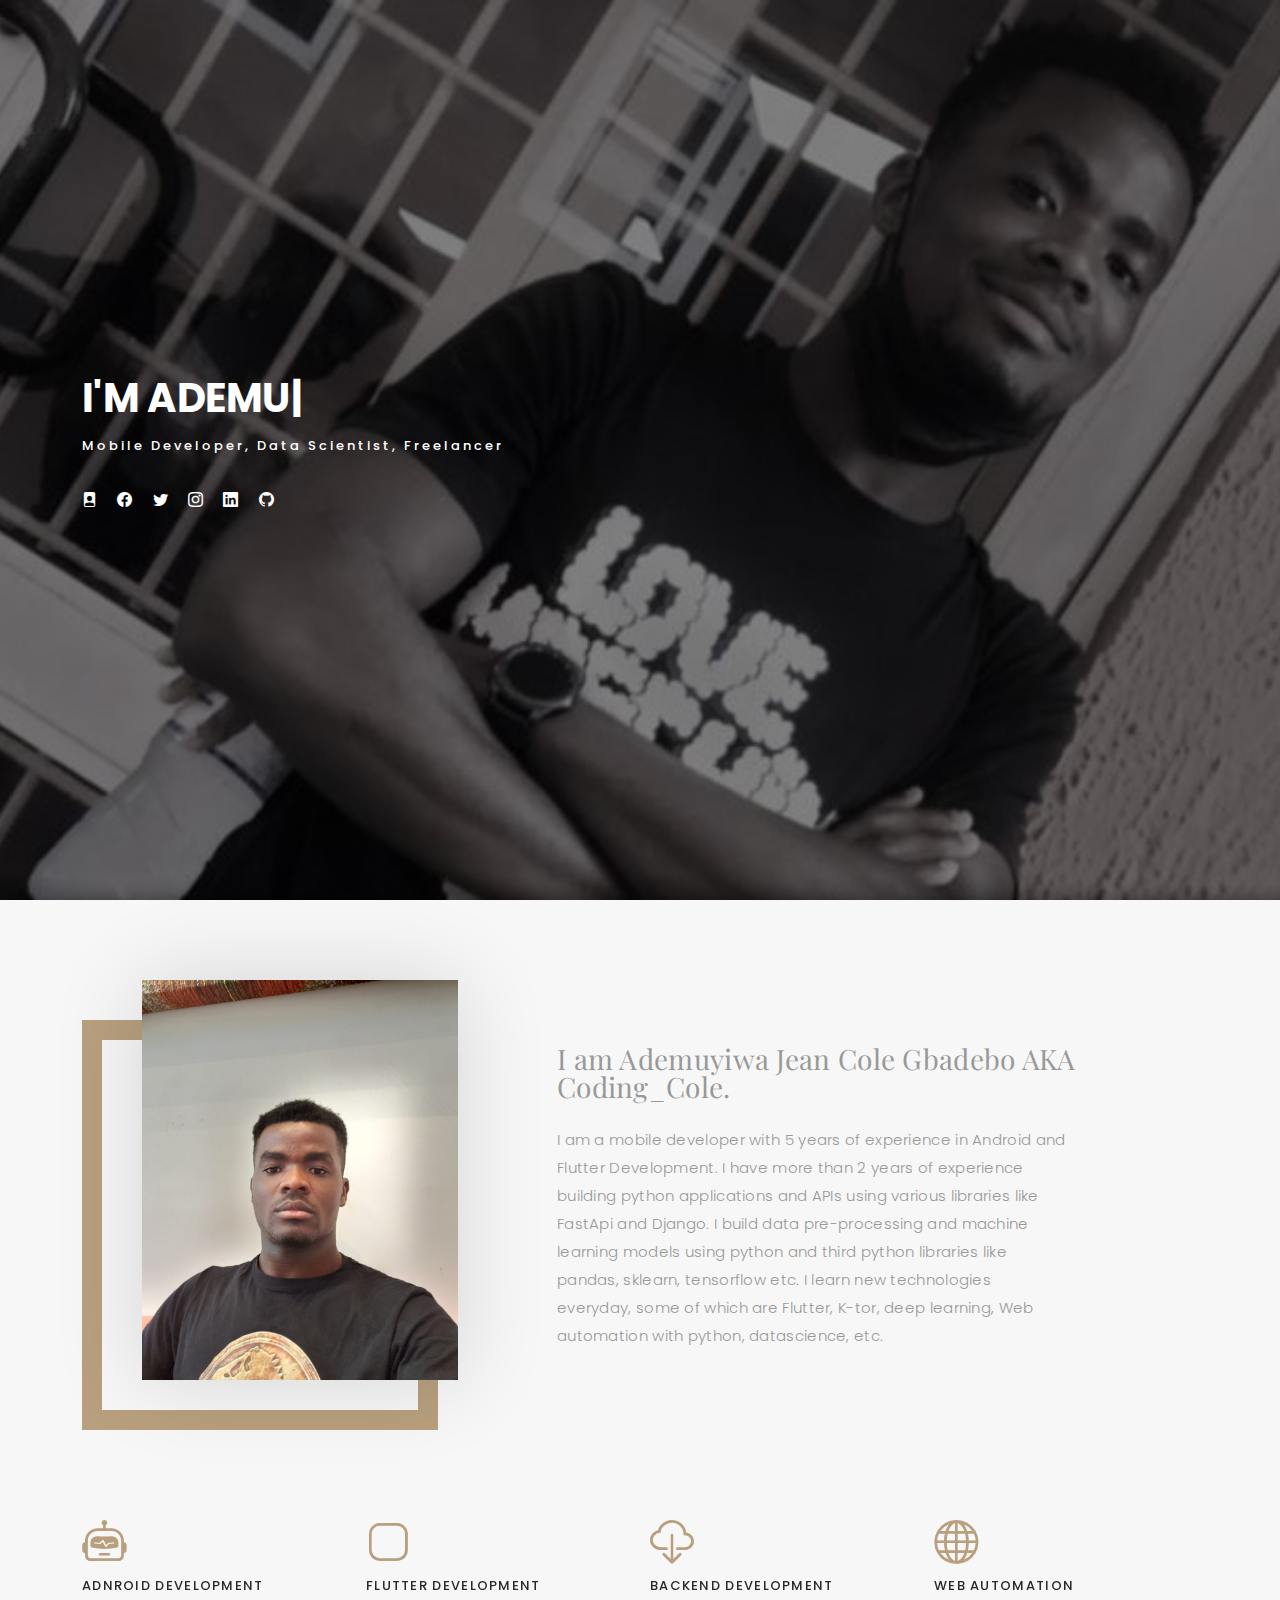
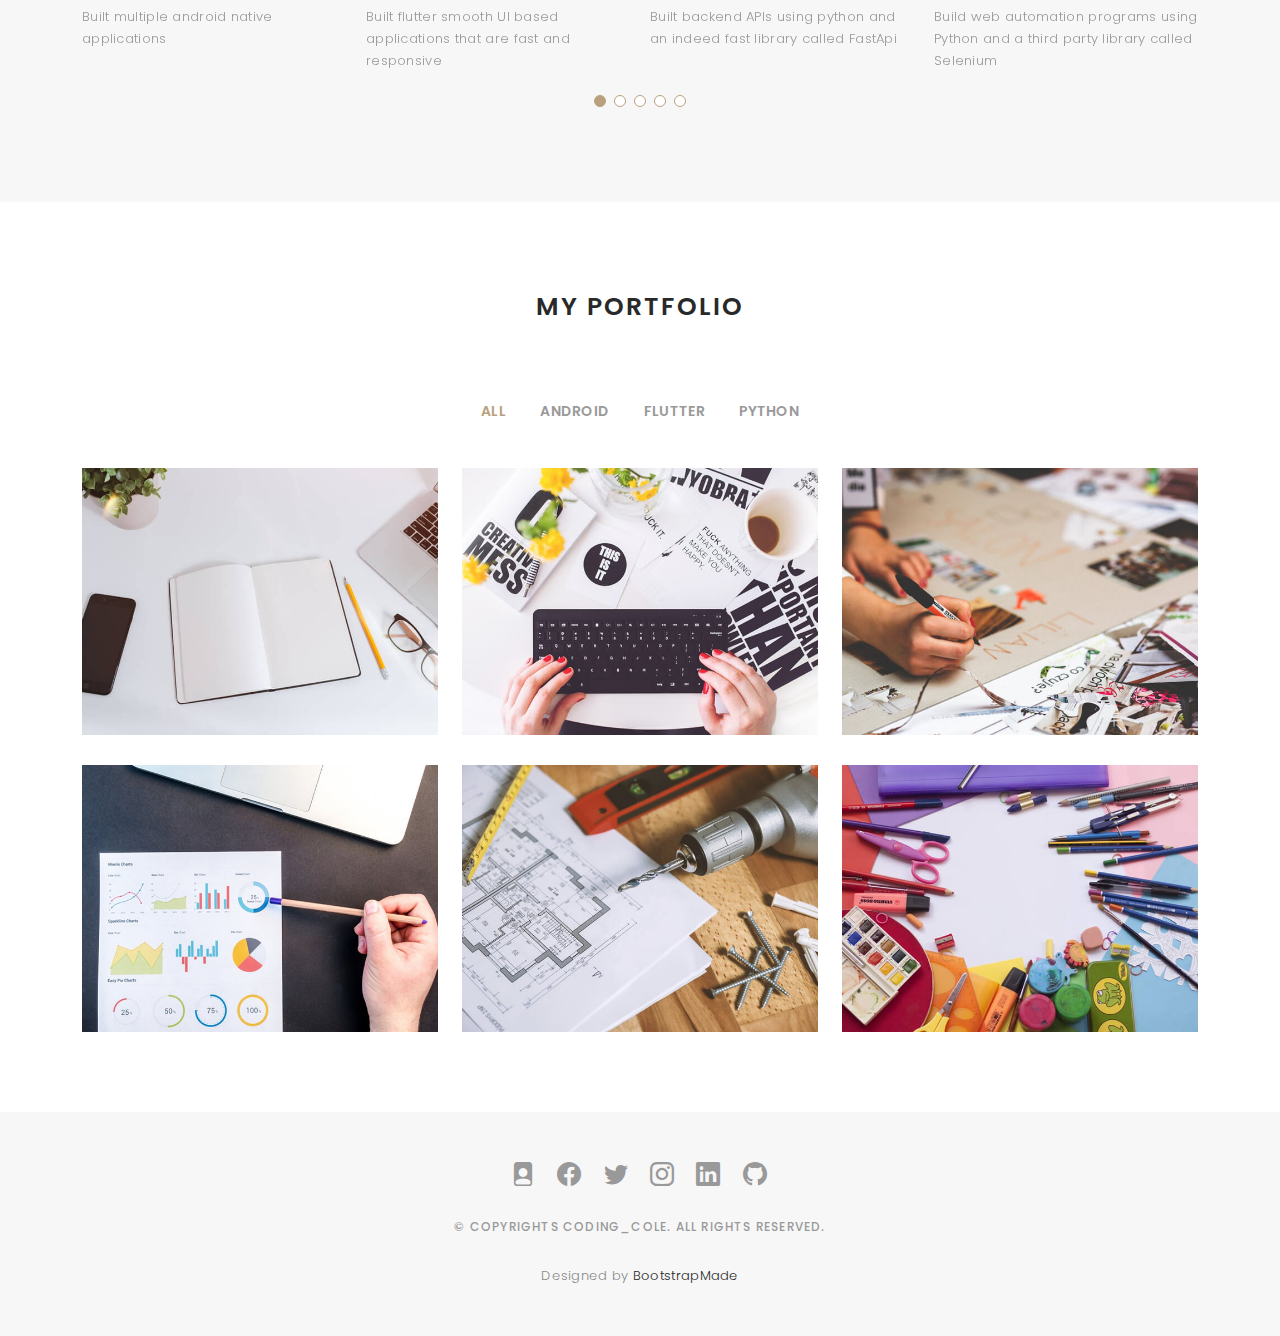
==== index.html @ b84278ad "first commit" ====
<!DOCTYPE html>
<html lang="en">

<head>
  <meta charset="utf-8">
  <meta content="width=device-width, initial-scale=1.0" name="viewport">

  <title>Coding Cole</title>
  <meta content="" name="description">
  <meta content="" name="keywords">

  <!-- Favicons -->
  <link href="assets/img/coding_cole_logo.png" rel="icon">
  <link href="assets/img/apple-touch-icon.png" rel="apple-touch-icon">

  <!-- Google Fonts -->
  <link href="https://fonts.googleapis.com/css?family=Poppins:300,300i,400,400i,500,500i,600,600i,700,700i|Playfair+Display:400,400i,500,500i,600,600i,700,700i,900,900i" rel="stylesheet">

  <!-- Vendor CSS Files -->
  <link href="assets/vendor/bootstrap/css/bootstrap.min.css" rel="stylesheet">
  <link href="assets/vendor/bootstrap-icons/bootstrap-icons.css" rel="stylesheet">
  <link href="assets/vendor/boxicons/css/boxicons.min.css" rel="stylesheet">
  <link href="assets/vendor/glightbox/css/glightbox.min.css" rel="stylesheet">
  <link href="assets/vendor/swiper/swiper-bundle.min.css" rel="stylesheet">

  <!-- Template Main CSS File -->
  <link href="assets/css/style.css" rel="stylesheet">

  <!-- =======================================================
  * Template Name: Folio - v4.7.0
  * Template URL: https://bootstrapmade.com/folio-bootstrap-portfolio-template/
  * Author: BootstrapMade.com
  * License: https://bootstrapmade.com/license/
  ======================================================== -->
</head>

<body>

  <!-- ======= Header ======= -->
  <header id="header" class="fixed-top ">
    <div class="container d-flex align-items-center justify-content-between">

      <a href="index.html" class="logo"><img src="assets/img/coding_cole.png" alt="" class="img-fluid"></a>
      <!-- Uncomment below if you prefer to use an text logo -->
      <!-- <h1 class="logo"><a href="index.html">Folio</a></h1> -->

      <nav id="navbar" class="navbar">
        <ul>
          <li><a class="nav-link scrollto active" href="#hero">Home</a></li>
          <li><a class="nav-link scrollto" href="#about">About</a></li>
          <li><a class="nav-link  scrollto" href="#portfolio">Portfolio</a></li>
          <li><a class="nav-link scrollto" href="#contact">Contact</a></li>
        </ul>
        <i class="bi bi-list mobile-nav-toggle"></i>
      </nav><!-- .navbar -->

    </div>
  </header><!-- End Header -->

  <!-- ======= Hero Section ======= -->
  <div id="hero" class="home">

    <div class="container">
      <div class="hero-content">
        <h1>I'm <span class="typed" data-typed-items="Ademuyiwa, a Mobile Developer, a Data Scientist, a Freelancer"></span></h1>
        <p>Mobile Developer, Data Scientist, Freelancer</p>

        <ul class="list-unstyled list-social">
          <!-- Add CV icon here -->
          <li><a href="https://docs.google.com/document/d/1I8ZoEaqsYAdAWBhy7skeD0f6ha8Yd5-92QmdIPl2pHQ/edit?usp=sharing"><i class="bi bi-file-person-fill"></i></a></li>
          <li><a href="https://web.facebook.com/profile.php?id=100067764427712"><i class="bi bi-facebook"></i></a></li>
          <li><a href="https://twitter.com/CodingCole"><i class="bi bi-twitter"></i></a></li>
          <li><a href="https://www.instagram.com/codeing_cole/"><i class="bi bi-instagram"></i></a></li>
          <li><a href="https://www.linkedin.com/in/ademuyiwa-gbadebo-12919617a/"><i class="bi bi-linkedin"></i></a></li>
          <li><a href="https://github.com/coding-cole"><i class="bi bi-github"></i></a></li>
        </ul>
      </div>
    </div>
  </div><!-- End Hero -->

  <main id="main">

    <!-- ======= About Section ======= -->
    <div id="about" class="paddsection">
      <div class="container">
        <div class="row justify-content-between">

          <div class="col-lg-4 ">
            <div class="div-img-bg">
              <div class="about-img">
                <img src="assets/img/muyi.jpeg" class="img-responsive" alt="me">
              </div>
            </div>
          </div>

          <div class="col-lg-7">
            <div class="about-descr">

              <p class="p-heading">I am Ademuyiwa Jean Cole Gbadebo AKA Coding_Cole.</p>
              <p class="separator">I am a mobile developer with 5 years of experience in Android and Flutter Development. I have more than 2 years of experience building python applications and APIs using various libraries like FastApi and Django. I build data pre-processing and machine learning models using python and third python libraries like pandas, sklearn, tensorflow etc. I learn new technologies everyday, some of which are Flutter, K-tor, deep learning, Web automation with python, datascience, etc.
              </p>

            </div>

          </div>
        </div>
      </div>
    </div><!-- End About Section -->

    <!-- ======= Services Section ======= -->
    <div id="services">
      <div class="container">

        <div class="services-slider swiper" data-aos="fade-up" data-aos-delay="100">
          <div class="swiper-wrapper">

            

            <div class="swiper-slide">
              <div class="services-block">
                <i class="bi bi-robot"></i>
                <span>Adnroid Development</span>
                <p class="separator">Built multiple android native applications</p>
              </div>
            </div><!-- End testimonial item -->

            <div class="swiper-slide">
              <div class="services-block">
                <i class="bi bi-app"></i>
                <span>Flutter Development</span>
                <p class="separator">Built flutter smooth UI based applications that are fast and responsive</p>
              </div>
            </div><!-- End testimonial item -->

            <div class="swiper-slide">
              <div class="services-block">
                <i class="bi bi-cloud-download"></i>
                <span>Backend Development</span>
                <p class="separator">Built backend APIs using python and an indeed fast library called FastApi</p>
              </div>
            </div><!-- End testimonial item -->

            <div class="swiper-slide">
              <div class="services-block">
                <i class="bi bi-globe"></i>
                <span>Web Automation</span>
                <p class="separator">Build web automation programs using Python and a third party library called Selenium</p>
              </div>
            </div><!-- End testimonial item -->

            <div class="swiper-slide">
              <div class="services-block">
                <i class="bi bi-cpu"></i>
                <span>Machine Learning</span>
                <p class="separator">Built machine learning models like regression and classification models to predict data using python</p>
              </div>
            </div><!-- End testimonial item -->

          </div>
          <div class="swiper-pagination"></div>
        </div>

      </div>

    </div><!-- End Services Section -->

    <!-- ======= Portfolio Section ======= -->
    <div id="portfolio" class="paddsection">

      <div class="container">
        <div class="section-title text-center">
          <h2>My Portfolio</h2>
        </div>
      </div>

      <div class="container">

        <div class="row">
          <div class="col-lg-12 d-flex justify-content-center">
            <ul id="portfolio-flters">
              <li data-filter="*" class="filter-active">All</li>
              <li data-filter=".filter-app">Android</li>
              <li data-filter=".filter-card">Flutter</li>
              <li data-filter=".filter-web">Python</li>
            </ul>
          </div>
        </div>

        <div class="row portfolio-container">

          <div class="col-lg-4 col-md-6 portfolio-item filter-app">
            <img src="assets/img/portfolio/portfolio-1.jpg" class="img-fluid" alt="">
            <div class="portfolio-info">
              <h4>App 1</h4>
              <p>App</p>
              <a href="assets/img/portfolio/portfolio-1.jpg" data-gallery="portfolioGallery" class="portfolio-lightbox preview-link" title="App 1"><i class="bx bx-plus"></i></a>
              <!-- <a href="portfolio-details.html" class="details-link" title="More Details"><i class="bx bx-link"></i></a> -->
            </div>
          </div>

          <div class="col-lg-4 col-md-6 portfolio-item filter-web">
            <img src="assets/img/portfolio/portfolio-2.jpg" class="img-fluid" alt="">
            <div class="portfolio-info">
              <h4>Web 3</h4>
              <p>Web</p>
              <a href="assets/img/portfolio/portfolio-2.jpg" data-gallery="portfolioGallery" class="portfolio-lightbox preview-link" title="Web 3"><i class="bx bx-plus"></i></a>
              <!-- <a href="portfolio-details.html" class="details-link" title="More Details"><i class="bx bx-link"></i></a> -->
            </div>
          </div>

          <div class="col-lg-4 col-md-6 portfolio-item filter-app">
            <img src="assets/img/portfolio/portfolio-3.jpg" class="img-fluid" alt="">
            <div class="portfolio-info">
              <h4>App 2</h4>
              <p>App</p>
              <a href="assets/img/portfolio/portfolio-3.jpg" data-gallery="portfolioGallery" class="portfolio-lightbox preview-link" title="App 2"><i class="bx bx-plus"></i></a>
              <!-- <a href="portfolio-details.html" class="details-link" title="More Details"><i class="bx bx-link"></i></a> -->
            </div>
          </div>

          <div class="col-lg-4 col-md-6 portfolio-item filter-card">
            <img src="assets/img/portfolio/portfolio-4.jpg" class="img-fluid" alt="">
            <div class="portfolio-info">
              <h4>Card 2</h4>
              <p>Card</p>
              <a href="assets/img/portfolio/portfolio-4.jpg" data-gallery="portfolioGallery" class="portfolio-lightbox preview-link" title="Card 2"><i class="bx bx-plus"></i></a>
              <!-- <a href="portfolio-details.html" class="details-link" title="More Details"><i class="bx bx-link"></i></a> -->
            </div>
          </div>

          <div class="col-lg-4 col-md-6 portfolio-item filter-web">
            <img src="assets/img/portfolio/portfolio-5.jpg" class="img-fluid" alt="">
            <div class="portfolio-info">
              <h4>Web 2</h4>
              <p>Web</p>
              <a href="assets/img/portfolio/portfolio-5.jpg" data-gallery="portfolioGallery" class="portfolio-lightbox preview-link" title="Web 2"><i class="bx bx-plus"></i></a>
              <!-- <a href="portfolio-details.html" class="details-link" title="More Details"><i class="bx bx-link"></i></a> -->
            </div>
          </div>

          <div class="col-lg-4 col-md-6 portfolio-item filter-app">
            <img src="assets/img/portfolio/portfolio-6.jpg" class="img-fluid" alt="">
            <div class="portfolio-info">
              <h4>App 3</h4>
              <p>App</p>
              <a href="assets/img/portfolio/portfolio-6.jpg" data-gallery="portfolioGallery" class="portfolio-lightbox preview-link" title="App 3"><i class="bx bx-plus"></i></a>
              <!-- <a href="portfolio-details.html" class="details-link" title="More Details"><i class="bx bx-link"></i></a> -->
            </div>
          </div>

        </div>

      </div>

    </div><!-- End Portfolio Section -->

  </main><!-- End #main -->

  <!-- ======= Footer ======= -->
  <div id="footer" class="text-center">
    <div class="container">
      <div class="socials-media text-center">

        <ul class="list-unstyled">
          <li><a href="https://docs.google.com/document/d/1I8ZoEaqsYAdAWBhy7skeD0f6ha8Yd5-92QmdIPl2pHQ/edit?usp=sharing"><i class="bi bi-file-person-fill"></i></a></li>
          <li><a href="https://web.facebook.com/profile.php?id=100067764427712"><i class="bi bi-facebook"></i></a></li>
          <li><a href="https://twitter.com/CodingCole"><i class="bi bi-twitter"></i></a></li>
          <li><a href="https://www.instagram.com/codeing_cole/"><i class="bi bi-instagram"></i></a></li>
          <li><a href="https://www.linkedin.com/in/ademuyiwa-gbadebo-12919617a/"><i class="bi bi-linkedin"></i></a></li>
          <li><a href="https://github.com/coding-cole"><i class="bi bi-github"></i></a></li>

        </ul>

      </div>

      <p>&copy; Copyrights Coding_Cole. All rights reserved.</p>

      <div class="credits">
        <!--
        All the links in the footer should remain intact.
        You can delete the links only if you purchased the pro version.
        Licensing information: https://bootstrapmade.com/license/
        Purchase the pro version with working PHP/AJAX contact form: https://bootstrapmade.com/buy/?theme=Folio
      -->
        Designed by <a href="https://bootstrapmade.com/">BootstrapMade</a>
      </div>

    </div>
  </div><!-- End Footer -->

  <a href="#" class="back-to-top d-flex align-items-center justify-content-center"><i class="bi bi-arrow-up-short"></i></a>

  <!-- Vendor JS Files -->
  <script src="assets/vendor/bootstrap/js/bootstrap.bundle.min.js"></script>
  <script src="assets/vendor/glightbox/js/glightbox.min.js"></script>
  <script src="assets/vendor/isotope-layout/isotope.pkgd.min.js"></script>
  <script src="assets/vendor/swiper/swiper-bundle.min.js"></script>
  <script src="assets/vendor/typed.js/typed.min.js"></script>
  <script src="assets/vendor/php-email-form/validate.js"></script>

  <!-- Template Main JS File -->
  <script src="assets/js/main.js"></script>

</body>

</html>
---- assets/css/style.css ----
/**
* Template Name: Folio - v4.7.0
* Template URL: https://bootstrapmade.com/folio-bootstrap-portfolio-template/
* Author: BootstrapMade.com
* License: https://bootstrapmade.com/license/
*/

/*--------------------------------------------------------------
# General
--------------------------------------------------------------*/
body {
  background: #ffffff;
  color: #898989;
  font-family: "Poppins", helvetica;
  font-size: 15px;
  font-weight: 300;
  line-height: 20px;
  letter-spacing: 0.02em;
  overflow-x: hidden;
  margin: 0 auto;
  padding: 0;
  box-sizing: border-box;
}

h1, h2, h3, h4, h5, h6 {
  margin: 0;
}

h2 {
  color: #292929;
  font-weight: 600;
}

h4 {
  color: #292929;
  font-size: 14px;
  font-weight: 600;
}

a {
  color: #292929;
  text-decoration: none !important;
  transition: all 0.5s ease-in-out 0s;
}

a:hover {
  transition: all 0.5s ease-in-out 0s;
}

p {
  margin: 25px 0;
  padding: 0;
  font-size: 15px;
  color: #999999;
  line-height: 28px;
}

::-moz-selection {
  background: #b8a07e;
  color: #fff;
}

::selection {
  background: #b8a07e;
  color: #fff;
}

.btn {
  background: #333;
  border: medium none;
  border-radius: 0;
  color: #fff;
  font-size: 12px;
  height: 50px;
  line-height: 50px;
  padding: 0 30px;
  text-transform: uppercase;
}

.btn:hover, .btn:focus {
  color: #fff;
}

.padDiv {
  padding: 30px 20px;
}

.section-title {
  margin-bottom: 70px;
}

.section-title h2 {
  font-size: 25px;
  letter-spacing: 2px;
  text-transform: uppercase;
}

.form-control {
  background-color: transparent;
  border: 1px solid #999;
  border-radius: 0;
  color: #999999;
  font-size: 12px;
  font-weight: 500;
  height: 50px;
  letter-spacing: 0.1em;
  padding-left: 10px;
  margin: 0 0 25px 0;
  line-height: 14px;
  text-transform: uppercase;
}

.form-control:focus {
  box-shadow: none;
  outline: 0 none;
}

.paddsection {
  padding-top: 90px;
  padding-bottom: 90px;
}

.paddsections {
  padding-top: 90px;
  padding-bottom: 90px !important;
}

.hvr-shutter-in-horizontal::before {
  background: #333;
}

.hvr-shutter-in-horizontal:hover {
  background: #b8a07e;
}

.mb-30 {
  margin-bottom: 30px;
}

.main-content {
  padding-top: 140px;
}

/*--------------------------------------------------------------
# Back to top button
--------------------------------------------------------------*/
.back-to-top {
  position: fixed;
  visibility: hidden;
  opacity: 0;
  right: 15px;
  bottom: 15px;
  z-index: 996;
  background: #b8a07e;
  width: 40px;
  height: 40px;
  border-radius: 4px;
  transition: all 0.4s;
}
.back-to-top i {
  font-size: 28px;
  color: #fff;
  line-height: 0;
}
.back-to-top:hover {
  background: #c6b398;
  color: #fff;
}
.back-to-top.active {
  visibility: visible;
  opacity: 1;
}

/*--------------------------------------------------------------
# Header
--------------------------------------------------------------*/
#header {
  transition: all 0.5s;
  z-index: 997;
  padding: 15px 0;
  background-color: #fff;
  top: -100%;
  box-shadow: 0px 2px 25px rgba(0, 0, 0, 0.08);
}
#header.header-scrolled, #header.header-inner-pages {
  top: 0;
}
#header .logo {
  font-size: 30px;
  margin: 0;
  padding: 0;
  line-height: 1;
  font-weight: 600;
  letter-spacing: 1px;
  font-family: "Playfair Display", sans-serif;
  font-style: italic;
}
#header .logo a {
  color: #898989;
}
#header .logo img {
  max-height: 40px;
}
@media (max-width: 992px) {
  #header {
    border: 0;
  }
}

/*--------------------------------------------------------------
# Navigation Menu
--------------------------------------------------------------*/
/**
* Desktop Navigation 
*/
.navbar {
  padding: 0;
}
.navbar ul {
  margin: 0;
  padding: 0;
  display: flex;
  list-style: none;
  align-items: center;
}
.navbar li {
  position: relative;
}
.navbar a, .navbar a:focus {
  display: flex;
  align-items: center;
  justify-content: space-between;
  padding: 10px 0 10px 30px;
  font-family: "Poppins", sans-serif;
  font-size: 14px;
  font-weight: 500;
  color: #7e7d7d;
  white-space: nowrap;
  transition: 0.3s;
}
.navbar a i, .navbar a:focus i {
  font-size: 12px;
  line-height: 0;
  margin-left: 5px;
}
.navbar a:hover, .navbar .active, .navbar .active:focus, .navbar li:hover > a {
  color: #b8a07e;
}
.navbar .dropdown ul {
  display: block;
  position: absolute;
  left: 30px;
  top: calc(100% + 30px);
  margin: 0;
  padding: 10px 0;
  z-index: 99;
  opacity: 0;
  visibility: hidden;
  background: #fff;
  box-shadow: 0px 0px 30px rgba(127, 137, 161, 0.25);
  transition: 0.3s;
}
.navbar .dropdown ul li {
  min-width: 200px;
}
.navbar .dropdown ul a {
  padding: 10px 20px;
  font-weight: 400;
}
.navbar .dropdown ul a i {
  font-size: 12px;
}
.navbar .dropdown ul a:hover, .navbar .dropdown ul .active:hover, .navbar .dropdown ul li:hover > a {
  color: #b8a07e;
}
.navbar .dropdown:hover > ul {
  opacity: 1;
  top: 100%;
  visibility: visible;
}
.navbar .dropdown .dropdown ul {
  top: 0;
  left: calc(100% - 30px);
  visibility: hidden;
}
.navbar .dropdown .dropdown:hover > ul {
  opacity: 1;
  top: 0;
  left: 100%;
  visibility: visible;
}
@media (max-width: 1366px) {
  .navbar .dropdown .dropdown ul {
    left: -90%;
  }
  .navbar .dropdown .dropdown:hover > ul {
    left: -100%;
  }
}

/**
* Mobile Navigation 
*/
.mobile-nav-toggle {
  color: #4b4a4a;
  font-size: 28px;
  cursor: pointer;
  display: none;
  line-height: 0;
  transition: 0.5s;
}
.mobile-nav-toggle.bi-x {
  color: #fff;
}

@media (max-width: 991px) {
  .mobile-nav-toggle {
    display: block;
  }

  .navbar ul {
    display: none;
  }
}
.navbar-mobile {
  position: fixed;
  overflow: hidden;
  top: 0;
  right: 0;
  left: 0;
  bottom: 0;
  background: rgba(49, 49, 49, 0.9);
  transition: 0.3s;
}
.navbar-mobile .mobile-nav-toggle {
  position: absolute;
  top: 15px;
  right: 15px;
}
.navbar-mobile ul {
  display: block;
  position: absolute;
  top: 55px;
  right: 15px;
  bottom: 15px;
  left: 15px;
  padding: 10px 0;
  border-radius: 10px;
  background-color: #fff;
  overflow-y: auto;
  transition: 0.3s;
}
.navbar-mobile a, .navbar-mobile a:focus {
  padding: 10px 20px;
  font-size: 15px;
  color: #4b4a4a;
}
.navbar-mobile a:hover, .navbar-mobile .active, .navbar-mobile li:hover > a {
  color: #b8a07e;
}
.navbar-mobile .getstarted, .navbar-mobile .getstarted:focus {
  margin: 15px;
}
.navbar-mobile .dropdown ul {
  position: static;
  display: none;
  margin: 10px 20px;
  padding: 10px 0;
  z-index: 99;
  opacity: 1;
  visibility: visible;
  background: #fff;
  box-shadow: 0px 0px 30px rgba(127, 137, 161, 0.25);
}
.navbar-mobile .dropdown ul li {
  min-width: 200px;
}
.navbar-mobile .dropdown ul a {
  padding: 10px 20px;
}
.navbar-mobile .dropdown ul a i {
  font-size: 12px;
}
.navbar-mobile .dropdown ul a:hover, .navbar-mobile .dropdown ul .active:hover, .navbar-mobile .dropdown ul li:hover > a {
  color: #b8a07e;
}
.navbar-mobile .dropdown > .dropdown-active {
  display: block;
}

/*--------------------------------------------------------------
# Hero
--------------------------------------------------------------*/
#hero {
  background: url("../img/cole_image.jpeg") repeat scroll center center/cover;
  height: 100vh;
  width: 100%;
}

#hero .hero-content {
  height: 100vh;
  text-align: left;
  width: 100%;
  display: flex;
  justify-content: center;
  flex-direction: column;
}

.hero-content h1 {
  font-size: 40px;
  font-weight: 700;
  margin-bottom: 10px;
  text-transform: uppercase;
  color: #fff;
}

.hero-content p {
  font-size: 13px;
  letter-spacing: 3px;
  margin-top: 0;
  margin-bottom: 30px;
  text-transform: capitalize;
  color: #fff;
  font-weight: 500;
}

.hero-content .list-social li {
  float: left;
  margin-right: 20px;
}

.hero-content .list-social li i {
  color: #fff;
  font-size: 15px;
}

/*--------------------------------------------------------------
# Breadcrumbs
--------------------------------------------------------------*/
.breadcrumbs {
  padding: 120px 0 0 0;
  background-color: white;
  min-height: 40px;
}
@media (max-width: 992px) {
  .breadcrumbs {
    padding-top: 100px;
  }
}
.breadcrumbs h2 {
  font-size: 24px;
  font-weight: 300;
  margin: 0;
}
@media (max-width: 992px) {
  .breadcrumbs h2 {
    margin: 0 0 10px 0;
  }
}
.breadcrumbs ol {
  display: flex;
  flex-wrap: wrap;
  list-style: none;
  padding: 0;
  margin: 0;
  font-size: 14px;
}
.breadcrumbs ol li + li {
  padding-left: 10px;
}
.breadcrumbs ol li + li::before {
  display: inline-block;
  padding-right: 10px;
  color: #6c757d;
  content: "/";
}
@media (max-width: 768px) {
  .breadcrumbs .d-flex {
    display: block !important;
  }
  .breadcrumbs ol {
    display: block;
  }
  .breadcrumbs ol li {
    display: inline-block;
  }
}

/*-----------------------------------------------------------------------------------*/
/*  About
/*-----------------------------------------------------------------------------------*/
#about {
  width: 100%;
  height: auto;
  background: #f7f7f7;
  padding-top: 120px;
}

#about .div-img-bg {
  padding-bottom: 30px;
  border: 20px solid #b8a07e;
}

#about .div-img-bg .about-img img {
  width: 100%;
  box-shadow: 0px 0px 85px 0px rgba(0, 0, 0, 0.14);
  margin-top: -60px;
  margin-left: 40px;
  height: 400px;
  -o-object-fit: cover;
  object-fit: cover;
}

#about .about-descr .p-heading {
  font-family: "Playfair Display", serif;
  font-size: 28px;
  text-align: left;
}

#about .about-descr .separator {
  max-width: 80%;
  margin-bottom: 0;
  text-align: left;
}

/*--------------------------------------------------------------
# Services
--------------------------------------------------------------*/
#services {
  background: #f7f7f7;
  position: relative;
  padding-bottom: 80px;
}

.services-block span {
  margin: 10px 0;
  position: relative;
  font-size: 13px;
  color: #292929;
  letter-spacing: 0.1em;
  font-weight: 500;
  text-transform: uppercase;
  display: block;
}

.services-block .separator {
  margin: 0;
  font-size: 13px;
  line-height: 22px;
}

.services-block i {
  font-size: 44px;
  color: #b8a07e;
  line-height: 44px;
}

.services-slider .swiper-pagination {
  margin-top: 30px;
  position: relative;
}
.services-slider .swiper-pagination .swiper-pagination-bullet {
  width: 12px;
  height: 12px;
  background-color: #fff;
  opacity: 1;
  border: 1px solid #b8a07e;
}
.services-slider .swiper-pagination .swiper-pagination-bullet-active {
  background-color: #b8a07e;
}

/*--------------------------------------------------------------
# Portfolio
--------------------------------------------------------------*/
#portfolio {
  position: relative;
  padding-bottom: 50px;
}
#portfolio #portfolio-flters {
  padding: 0;
  margin: 0 auto 35px auto;
  list-style: none;
  text-align: center;
  border-radius: 50px;
  padding: 2px 15px;
}
#portfolio #portfolio-flters li {
  cursor: pointer;
  display: inline-block;
  padding: 10px 15px 8px 15px;
  font-size: 14px;
  font-weight: 600;
  line-height: 1;
  text-transform: uppercase;
  color: #999999;
  margin-bottom: 5px;
  transition: all 0.3s ease-in-out;
}
#portfolio #portfolio-flters li:hover, #portfolio #portfolio-flters li.filter-active {
  color: #b8a07e;
}
#portfolio #portfolio-flters li:last-child {
  margin-right: 0;
}
#portfolio .portfolio-item {
  margin-bottom: 30px;
}
#portfolio .portfolio-item .portfolio-info {
  opacity: 0;
  position: absolute;
  left: 30px;
  right: 30px;
  bottom: 0;
  z-index: 3;
  transition: all ease-in-out 0.3s;
  background: rgba(255, 255, 255, 0.9);
  padding: 15px;
}
#portfolio .portfolio-item .portfolio-info h4 {
  font-size: 18px;
  color: #666;
  font-weight: 600;
  margin-bottom: 10px;
}
#portfolio .portfolio-item .portfolio-info p {
  color: #999;
  font-size: 14px;
  margin: 0;
  padding: 0;
}
#portfolio .portfolio-item .portfolio-info .preview-link, #portfolio .portfolio-item .portfolio-info .details-link {
  position: absolute;
  right: 40px;
  font-size: 24px;
  top: calc(50% - 18px);
  color: #b8a07e;
}
#portfolio .portfolio-item .portfolio-info .preview-link:hover, #portfolio .portfolio-item .portfolio-info .details-link:hover {
  color: #cab89f;
}
#portfolio .portfolio-item .portfolio-info .details-link {
  right: 10px;
}
#portfolio .portfolio-item:hover .portfolio-info {
  opacity: 1;
  bottom: 20px;
}

/*--------------------------------------------------------------
# Portfolio Details
--------------------------------------------------------------*/
.portfolio-details {
  padding-top: 40px;
}
.portfolio-details .portfolio-details-slider img {
  width: 100%;
}
.portfolio-details .portfolio-details-slider .swiper-pagination {
  margin-top: 20px;
  position: relative;
}
.portfolio-details .portfolio-details-slider .swiper-pagination .swiper-pagination-bullet {
  width: 12px;
  height: 12px;
  background-color: #fff;
  opacity: 1;
  border: 1px solid #b8a07e;
}
.portfolio-details .portfolio-details-slider .swiper-pagination .swiper-pagination-bullet-active {
  background-color: #b8a07e;
}
.portfolio-details .portfolio-info {
  padding: 30px;
  box-shadow: 0px 0 30px rgba(75, 74, 74, 0.08);
}
.portfolio-details .portfolio-info h3 {
  font-size: 22px;
  font-weight: 700;
  margin-bottom: 20px;
  padding-bottom: 20px;
  border-bottom: 1px solid #eee;
}
.portfolio-details .portfolio-info ul {
  list-style: none;
  padding: 0;
  font-size: 15px;
}
.portfolio-details .portfolio-info ul li + li {
  margin-top: 10px;
}
.portfolio-details .portfolio-description {
  padding-top: 30px;
}
.portfolio-details .portfolio-description h2 {
  font-size: 26px;
  font-weight: 700;
  margin-bottom: 20px;
}
.portfolio-details .portfolio-description p {
  padding: 0;
}

/*--------------------------------------------------------------
# Journal
--------------------------------------------------------------*/
#journal, #journal-blog {
  height: auto;
  width: 100%;
  background: #f7f7f7;
  padding-bottom: 60px;
  position: relative;
}

#journal-blog {
  background: #fff;
  padding-bottom: 30px;
}

#journal .journal-block {
  display: inline-block;
  height: auto;
  width: 100%;
}

#journal .journal-block .journal-info {
  position: relative;
}

.journal-block .journal-info img {
  max-width: 100%;
}

.journal-block .journal-info .journal-txt {
  padding: 25px 0px;
  position: relative;
}

.journal-block .journal-info .journal-txt h4 a {
  display: block;
  font-size: 19px;
  line-height: 24px;
  margin: 0 0 13px 0;
  font-weight: 500;
  color: #292929;
  transition: all 0.5s ease-in-out 0s;
}

.journal-block .journal-info .journal-txt h4 a:hover {
  color: #b8a07e;
  transition: all 0.5s ease-in-out 0s;
}

.journal-block .journal-info .journal-txt p {
  margin: 0;
  font-size: 14px;
  line-height: 24px;
}

/*--------------------------------------------------------------
# Journal
--------------------------------------------------------------*/
#contact {
  height: auto;
  width: 100%;
}

.contact-details {
  list-style: none;
  margin: 0;
  padding: 0;
}

.contact-details li {
  padding-bottom: 10px;
}

#contact input, #contact textarea {
  width: 100%;
  margin-bottom: 5px;
}

#contact textarea {
  min-height: 160px;
}

.php-email-form .error-message {
  display: none;
  color: #fff;
  background: #ed3c0d;
  text-align: left;
  padding: 15px;
  margin-bottom: 15px;
  font-weight: 600;
}
.php-email-form .error-message br + br {
  margin-top: 25px;
}
.php-email-form .sent-message {
  display: none;
  color: #fff;
  background: #18d26e;
  text-align: center;
  padding: 15px;
  font-weight: 600;
  margin-bottom: 15px;
}
.php-email-form .loading {
  display: none;
  background: #fff;
  text-align: center;
  padding: 15px;
  margin-bottom: 15px;
}
.php-email-form .loading:before {
  content: "";
  display: inline-block;
  border-radius: 50%;
  width: 24px;
  height: 24px;
  margin: 0 10px -6px 0;
  border: 3px solid #18d26e;
  border-top-color: #eee;
  -webkit-animation: animate-loading 1s linear infinite;
  animation: animate-loading 1s linear infinite;
}

@-webkit-keyframes animate-loading {
  0% {
    transform: rotate(0deg);
  }
  100% {
    transform: rotate(360deg);
  }
}

@keyframes animate-loading {
  0% {
    transform: rotate(0deg);
  }
  100% {
    transform: rotate(360deg);
  }
}
/*--------------------------------------------------------------
# Blog
--------------------------------------------------------------*/
/*  Navbar fixd page */
.subpage-nav {
  display: block !important;
}

/*-----------------------------------------------------------------------------------*/
/*  /* Single page */
/*-----------------------------------------------------------------------------------*/
#journal-blog {
  padding-top: 140px;
}

/* main content */
.main-content {
  background: #f7f7f7;
}

.main-content .container-main {
  display: inline-block;
  width: 100%;
}

.main-content .container-main .block-main {
  margin-bottom: 30px;
  overflow: hidden;
}

.container-main .block-main .content-main {
  background: #fff none repeat scroll 0 0;
  display: inline-block;
  width: 100%;
}

.journal-txt h4 a {
  display: block;
  font-size: 19px;
  line-height: 24px;
  margin: 0 0 13px 0;
  font-weight: 500;
  color: #292929;
  transition: all 0.5s ease-in-out 0s;
}

.journal-txt h4 a:hover {
  color: #b8a07e;
  transition: all 0.5s ease-in-out 0s;
}

.post-meta ul li {
  font-size: 12px;
  font-weight: normal;
  margin-left: 8px;
  margin-right: 8px;
  text-transform: capitalize;
  display: inline-block;
  float: none;
}

.content-main .post-meta a {
  color: #a2a2a2;
  margin-left: 5px;
}

/* Commonts */
.comments {
  background: #fff;
}

.entry-comments h6 {
  margin-right: 10px;
  font-size: 13px;
  letter-spacing: 0.1em;
  font-weight: 500;
}

.entry-comments-item {
  margin-top: 40px;
  padding-bottom: 40px;
  border-bottom: 1px solid #f2f2f2;
}

.entry-comments-avatar {
  position: absolute;
  display: block;
  border-radius: 50%;
  width: 60px;
  height: 60px;
}

.entry-comments-body {
  padding-left: 86px;
}

.entry-comments-author {
  margin-right: 10px;
  font-size: 13px;
  color: #292929;
  letter-spacing: 0.1em;
  font-weight: 500;
}

.rep {
  font-size: 13px;
  color: #292929;
  letter-spacing: 0.1em;
  font-weight: 500;
  text-transform: capitalize;
}

.entry-comments span a {
  font-size: 13px;
  color: #999;
}

.entry-comments-reply {
  padding-left: 10%;
}

/* Commonts form */
.cmt {
  background: #fff;
}

blockquote {
  padding: 40px;
  background-color: #f2f2f2;
  margin: 30px 0;
  border: none;
  border-left: 4px solid #b8a07e;
}

/*--------------------------------------------------------------
# Footer
--------------------------------------------------------------*/
#footer {
  background: #f7f7f7;
  padding-top: 50px;
  padding-bottom: 50px;
}

#footer .socials-media {
  width: 100%;
}

#footer .socials-media ul {
  display: inline-block;
  float: none;
  margin: 0 0 20px 0;
}

#footer .socials-media ul li {
  float: left;
  margin-left: 10px;
  margin-right: 10px;
}

#footer .socials-media ul li a {
  font-size: 24px;
  color: #999;
  letter-spacing: 0.1em;
  font-weight: 500;
  background: transparent;
  text-transform: uppercase;
  transition: all 0.5s ease-in-out 0s;
}

#footer .socials-media ul li a:hover {
  color: #b8a07e;
  transition: all 0.5s ease-in-out 0s;
}

#footer p {
  font-size: 12px;
  letter-spacing: 0.1em;
  font-weight: 500;
  margin-top: 0;
  text-transform: uppercase;
}

.credits {
  font-size: 13px;
}

/** Width between 1200x to 0
 *  ~~~~~~~~~~~~~~~~~~~~~~~~~~~~~~~~~~~~
 */
/** Width between 992px to 1199px
 *  ~~~~~~~~~~~~~~~~~~~~~~~~~~~~~~~~~~~~
 */
/** Width between 768px to 991px
 *  ~~~~~~~~~~~~~~~~~~~~~~~~~~~~~~~~~~~~
 */
@media (min-width: 768px) and (max-width: 991px) {
  /* Navbar */
  nav {
    padding: 10px 15px;
  }

  .nav-menu {
    margin-top: 40px;
    display: none;
    float: none;
    width: 100%;
  }

  .nav-menu li {
    float: none;
    width: 100%;
    text-align: center;
    border-top: 1px solid #f7f7f7;
    line-height: 45px;
    margin-left: 0;
    padding-top: 10px;
    padding-bottom: 10px;
  }

  .responsive {
    float: right;
    padding-top: 15px;
    display: block;
  }

  /* About */
  .head-info .header-content .cmaster h1 {
    font-size: 32px;
  }

  #about .div-img-bg {
    padding: 0;
  }

  #about .div-img-bg .about-img img {
    margin-top: 0%;
    margin-left: calc(0% - 0px);
  }

  #about .about-descr .p-heading {
    font-size: 20px;
  }

  #about .about-descr .separator {
    max-width: 100%;
    margin-bottom: 0;
  }

  /* portfolio */
  #portfolio .portfolio-list .nav li {
    float: none;
    margin: 20px;
    display: inline-block;
  }

  /* journal */
  #journal .journal-block .journal-info {
    margin-bottom: 30px;
  }

  /* Contact */
  .contact-contact {
    margin-bottom: 30px;
  }

  /* Footer */
  #footer .socials-media ul li {
    margin-right: 0;
    margin-left: 0;
    float: none;
    display: inline-block;
  }
}
/** Width between 767px to 0
 *  ~~~~~~~~~~~~~~~~~~~~~~~~~~~~~~~~~~~~
 */
@media (max-width: 767px) {
  /* Navbar */
  nav {
    padding: 20px 15px;
  }

  .nav-menu {
    margin-top: 40px;
    display: none;
    float: none;
    width: 100%;
  }

  .nav-menu li {
    float: none;
    width: 100%;
    text-align: center;
    border-top: 1px solid #f7f7f7;
    line-height: 45px;
    margin-left: 0;
    padding-top: 10px;
    padding-bottom: 10px;
  }

  .responsive {
    float: right;
    padding-top: 15px;
    display: block;
  }

  /* About */
  .head-info .header-content h1 {
    font-size: 32px;
  }

  #about .div-img-bg {
    padding: 0;
  }

  #about .div-img-bg .about-img img {
    margin-top: 0%;
    margin-left: calc(0% - 0px);
  }

  #about .about-descr .p-heading {
    font-size: 20px;
  }

  #about .about-descr .separator {
    max-width: 100%;
    margin-bottom: 0;
  }

  /* portfolio */
  #portfolio .portfolio-list .nav li {
    float: none;
    margin: 20px;
    display: inline-block;
  }

  /* journal */
  #journal .journal-block .journal-info {
    margin-bottom: 30px;
  }

  /* Contact */
  .contact-contact {
    margin-bottom: 30px;
  }

  /* Footer */
  #footer .socials-media ul li {
    margin-right: 0;
    margin-left: 0;
    float: none;
    display: inline-block;
  }
}
/** Width between 600px to 0
 *  ~~~~~~~~~~~~~~~~~~~~~~~~~~~~~~~~~~~~
 */
@media (max-width: 600px) {
  /* Navbar */
  nav {
    padding: 20px 15px;
  }

  .nav-menu {
    margin-top: 40px;
    display: none;
    float: none;
    width: 100%;
  }

  .nav-menu li {
    float: none;
    width: 100%;
    text-align: center;
    border-top: 1px solid #f7f7f7;
    line-height: 45px;
    margin-left: 0;
    padding-top: 10px;
    padding-bottom: 10px;
  }

  .responsive {
    float: right;
    padding-top: 15px;
    display: block;
  }

  /* About */
  .head-info .header-content h1 {
    font-size: 32px;
  }

  #about .div-img-bg {
    padding: 0;
  }

  #about .div-img-bg .about-img img {
    margin-top: 0%;
    margin-left: calc(0% - 0px);
  }

  #about .about-descr .p-heading {
    font-size: 20px;
  }

  #about .about-descr .separator {
    max-width: 100%;
    margin-bottom: 0;
  }

  /* portfolio */
  #portfolio .portfolio-list .nav li {
    float: none;
    margin: 10px;
    display: inline-block;
  }

  /* journal */
  #journal .journal-block .journal-info {
    margin-bottom: 30px;
  }

  /* Contact */
  .contact-contact {
    margin-bottom: 30px;
  }

  /* Footer */
  #footer .socials-media ul li {
    margin-right: 0;
    margin-left: 0;
    float: none;
    display: inline-block;
  }
}
/** Width between 480px to 0
 *  ~~~~~~~~~~~~~~~~~~~~~~~~~~~~~~~~~~~~
 */
@media (max-width: 480px) {
  /* Navbar */
  nav {
    padding: 20px 15px;
  }

  .nav-menu {
    margin-top: 40px;
    display: none;
    float: none;
    width: 100%;
  }

  .nav-menu li {
    float: none;
    width: 100%;
    text-align: center;
    border-top: 1px solid #f7f7f7;
    line-height: 45px;
    margin-left: 0;
    padding-top: 10px;
    padding-bottom: 10px;
  }

  .responsive {
    float: right;
    padding-top: 15px;
    display: block;
  }

  /* About */
  .head-info .header-content h1 {
    font-size: 32px;
  }

  #about .div-img-bg {
    padding: 0;
  }

  #about .div-img-bg .about-img img {
    margin-top: 0%;
    margin-left: calc(0% - 0px);
  }

  #about .about-descr .p-heading {
    font-size: 20px;
  }

  #about .about-descr .separator {
    max-width: 100%;
    margin-bottom: 0;
  }

  /* portfolio */
  #portfolio .portfolio-list .nav li {
    float: none;
    margin: 20px;
  }

  /* journal */
  #journal .journal-block .journal-info {
    margin-bottom: 30px;
  }

  /* Contact */
  .contact-contact {
    margin-bottom: 30px;
  }

  /* Footer */
  #footer .socials-media ul li {
    margin-right: 0;
    margin-left: 0;
    float: none;
    display: inline-block;
  }
}
/** Width between 320px to 0
 *  ~~~~~~~~~~~~~~~~~~~~~~~~~~~~~~~~~~~~
 */
@media (max-width: 320px) {
  /* Navbar */
  nav {
    padding: 20px 15px;
  }

  .nav-menu {
    margin-top: 40px;
    display: none;
    float: none;
    width: 100%;
  }

  .nav-menu li {
    float: none;
    width: 100%;
    text-align: center;
    border-top: 1px solid #f7f7f7;
    line-height: 45px;
    margin-left: 0;
    padding-top: 10px;
    padding-bottom: 10px;
  }

  .responsive {
    float: right;
    padding-top: 15px;
    display: block;
  }

  /* About */
  .head-info .header-content h1 {
    font-size: 32px;
  }

  #about .div-img-bg {
    padding: 0;
  }

  #about .div-img-bg .about-img img {
    margin-top: 0%;
    margin-left: calc(0% - 0px);
  }

  #about .about-descr .p-heading {
    font-size: 20px;
  }

  #about .about-descr .separator {
    max-width: 100%;
    margin-bottom: 0;
  }

  /* portfolio */
  #portfolio .portfolio-list .nav li {
    float: none;
    margin: 20px;
  }

  /* journal */
  #journal .journal-block .journal-info {
    margin-bottom: 30px;
  }

  /* Contact */
  .contact-contact {
    margin-bottom: 30px;
  }

  /* Footer */
  #footer .socials-media ul li {
    margin-right: 0;
    margin-left: 0;
    float: none;
    display: inline-block;
  }

  /* Single page */
  .entry-comments-body span {
    display: inline-block;
    margin-right: 0;
  }
}
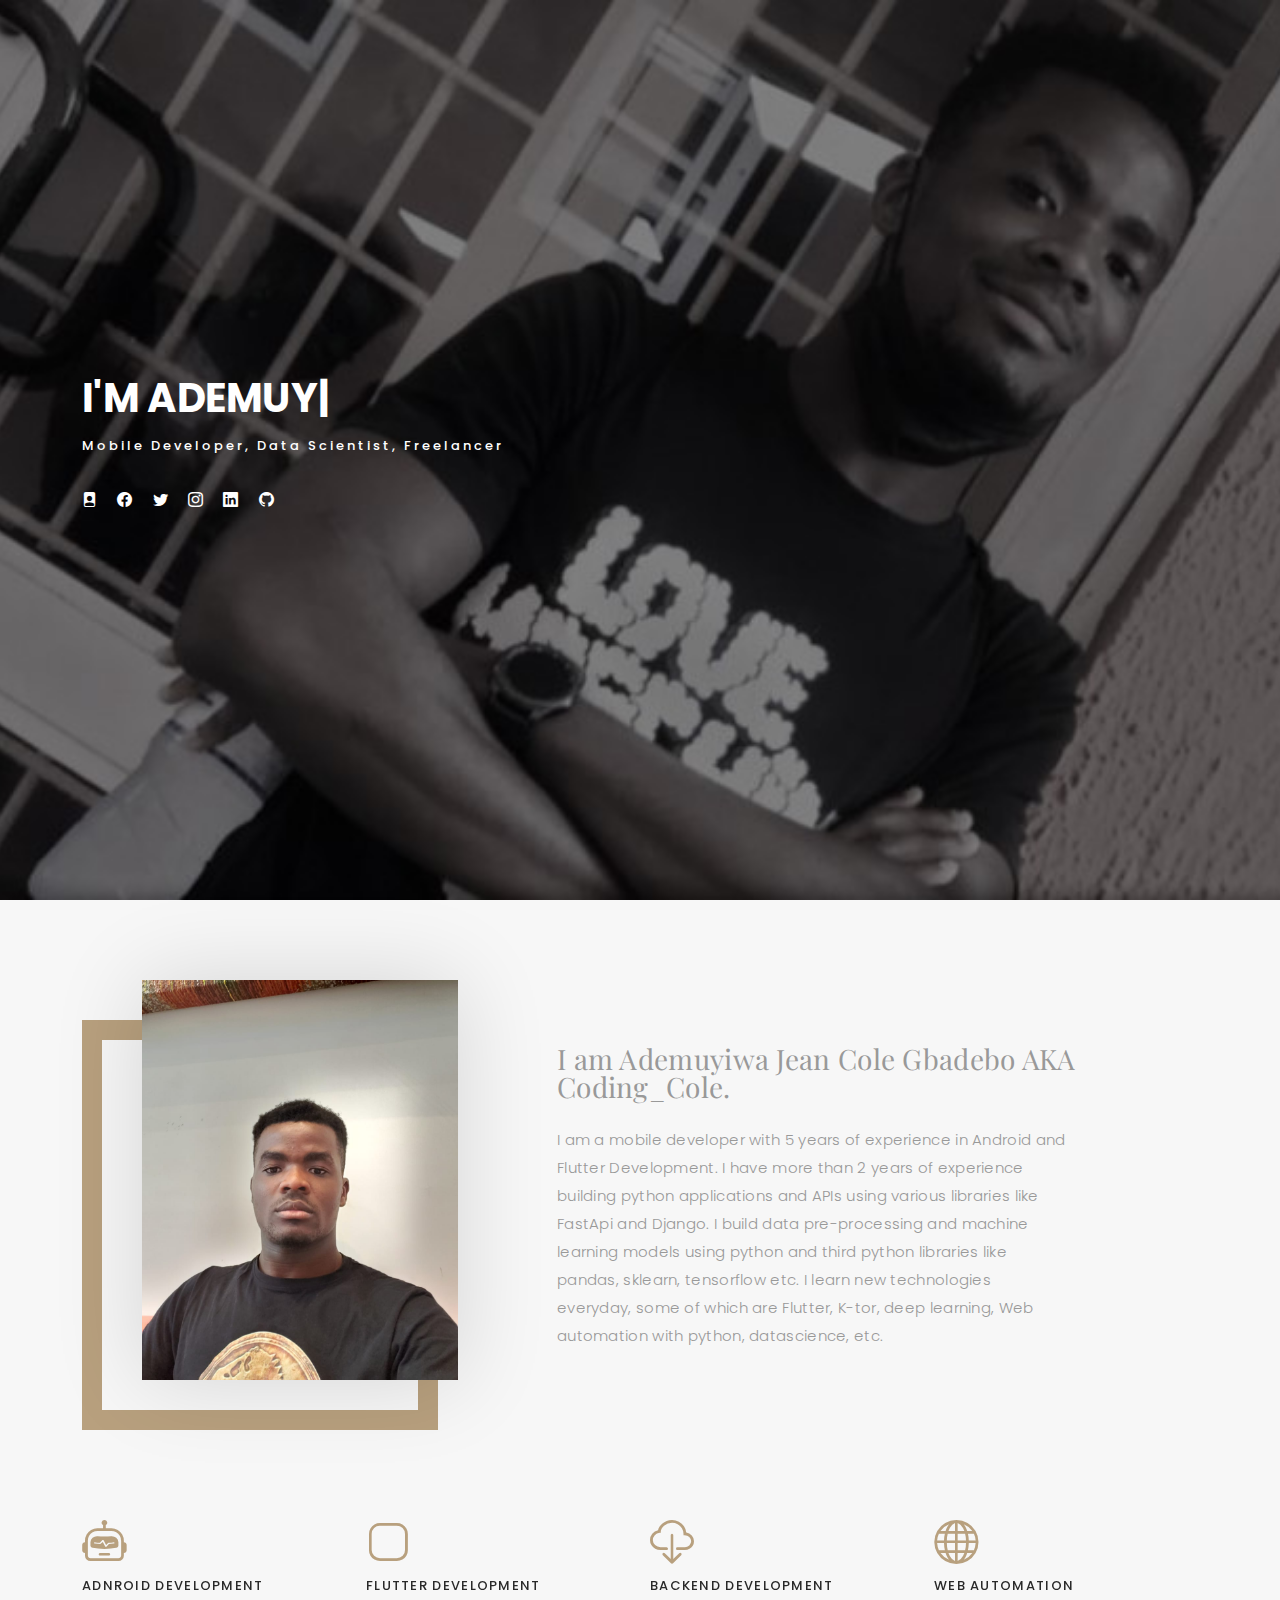
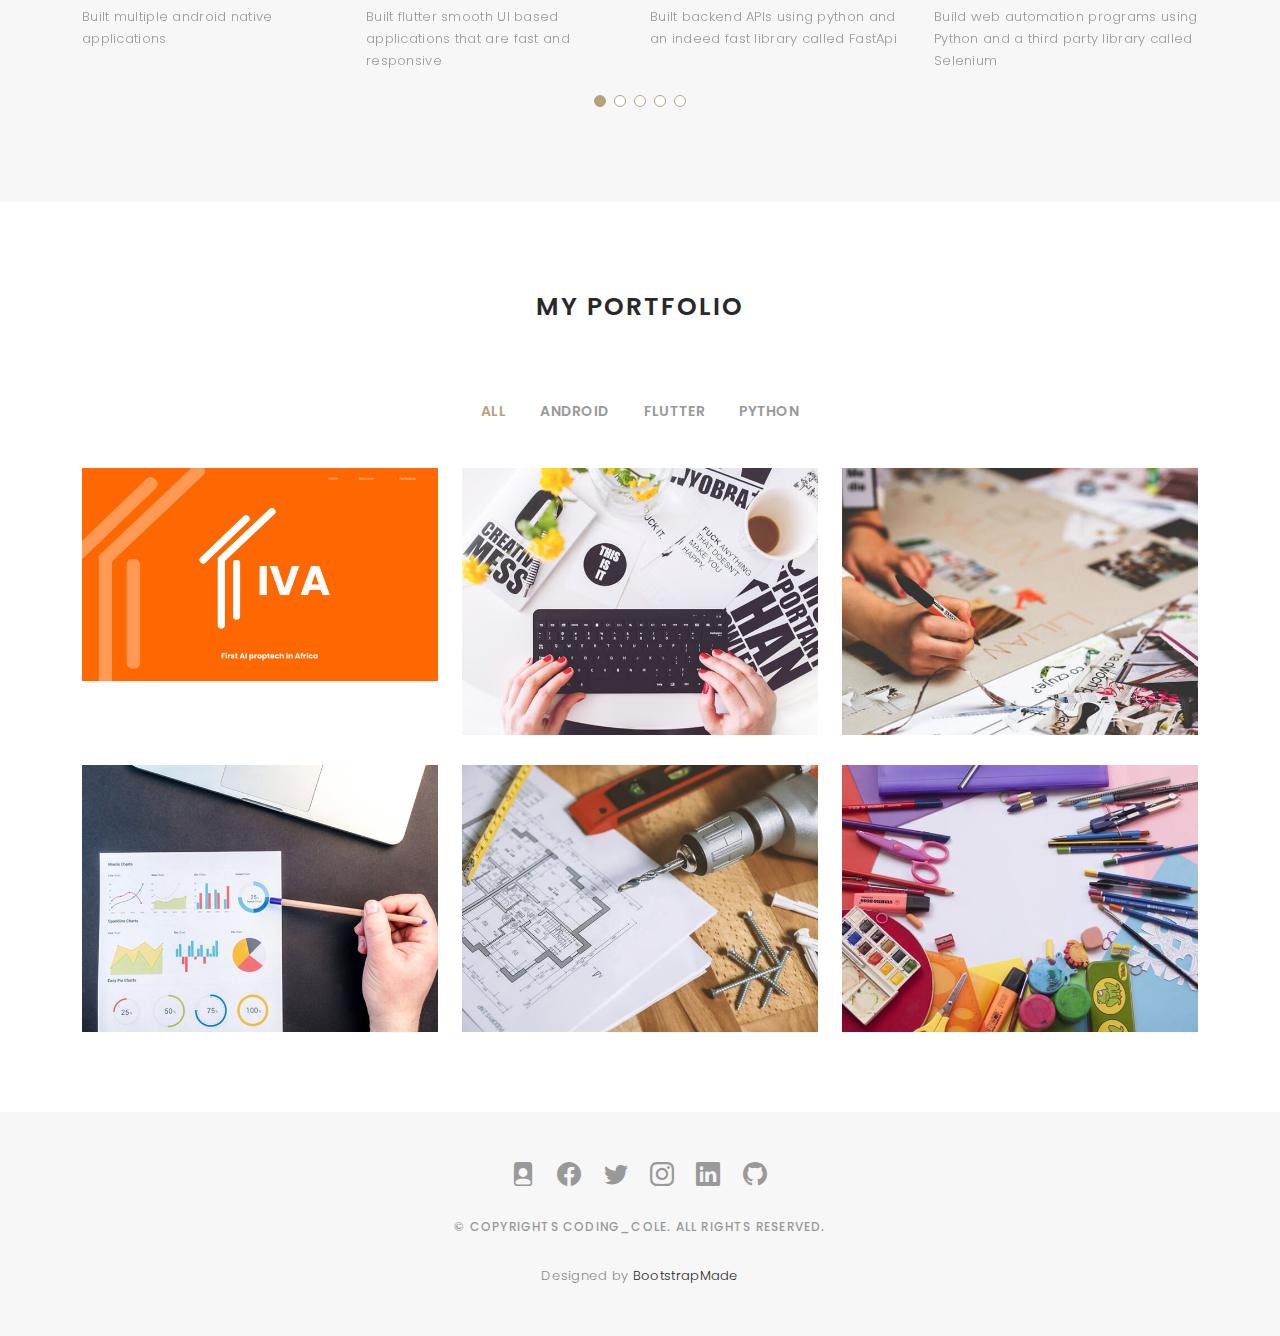
==== commit 148286d9: "adding portfolios" ====
--- a/index.html
+++ b/index.html
@@ -189,11 +189,11 @@
         <div class="row portfolio-container">
 
           <div class="col-lg-4 col-md-6 portfolio-item filter-app">
-            <img src="assets/img/portfolio/portfolio-1.jpg" class="img-fluid" alt="">
+            <img src="assets/img/portfolio/iva_orange.jpeg" class="img-fluid" alt="">
             <div class="portfolio-info">
               <h4>App 1</h4>
               <p>App</p>
-              <a href="assets/img/portfolio/portfolio-1.jpg" data-gallery="portfolioGallery" class="portfolio-lightbox preview-link" title="App 1"><i class="bx bx-plus"></i></a>
+              <a href="assets/img/portfolio/iva_orange.jpeg" data-gallery="portfolioGallery" class="portfolio-lightbox preview-link" title="App 1"><i class="bx bx-plus"></i></a>
               <!-- <a href="portfolio-details.html" class="details-link" title="More Details"><i class="bx bx-link"></i></a> -->
             </div>
           </div>
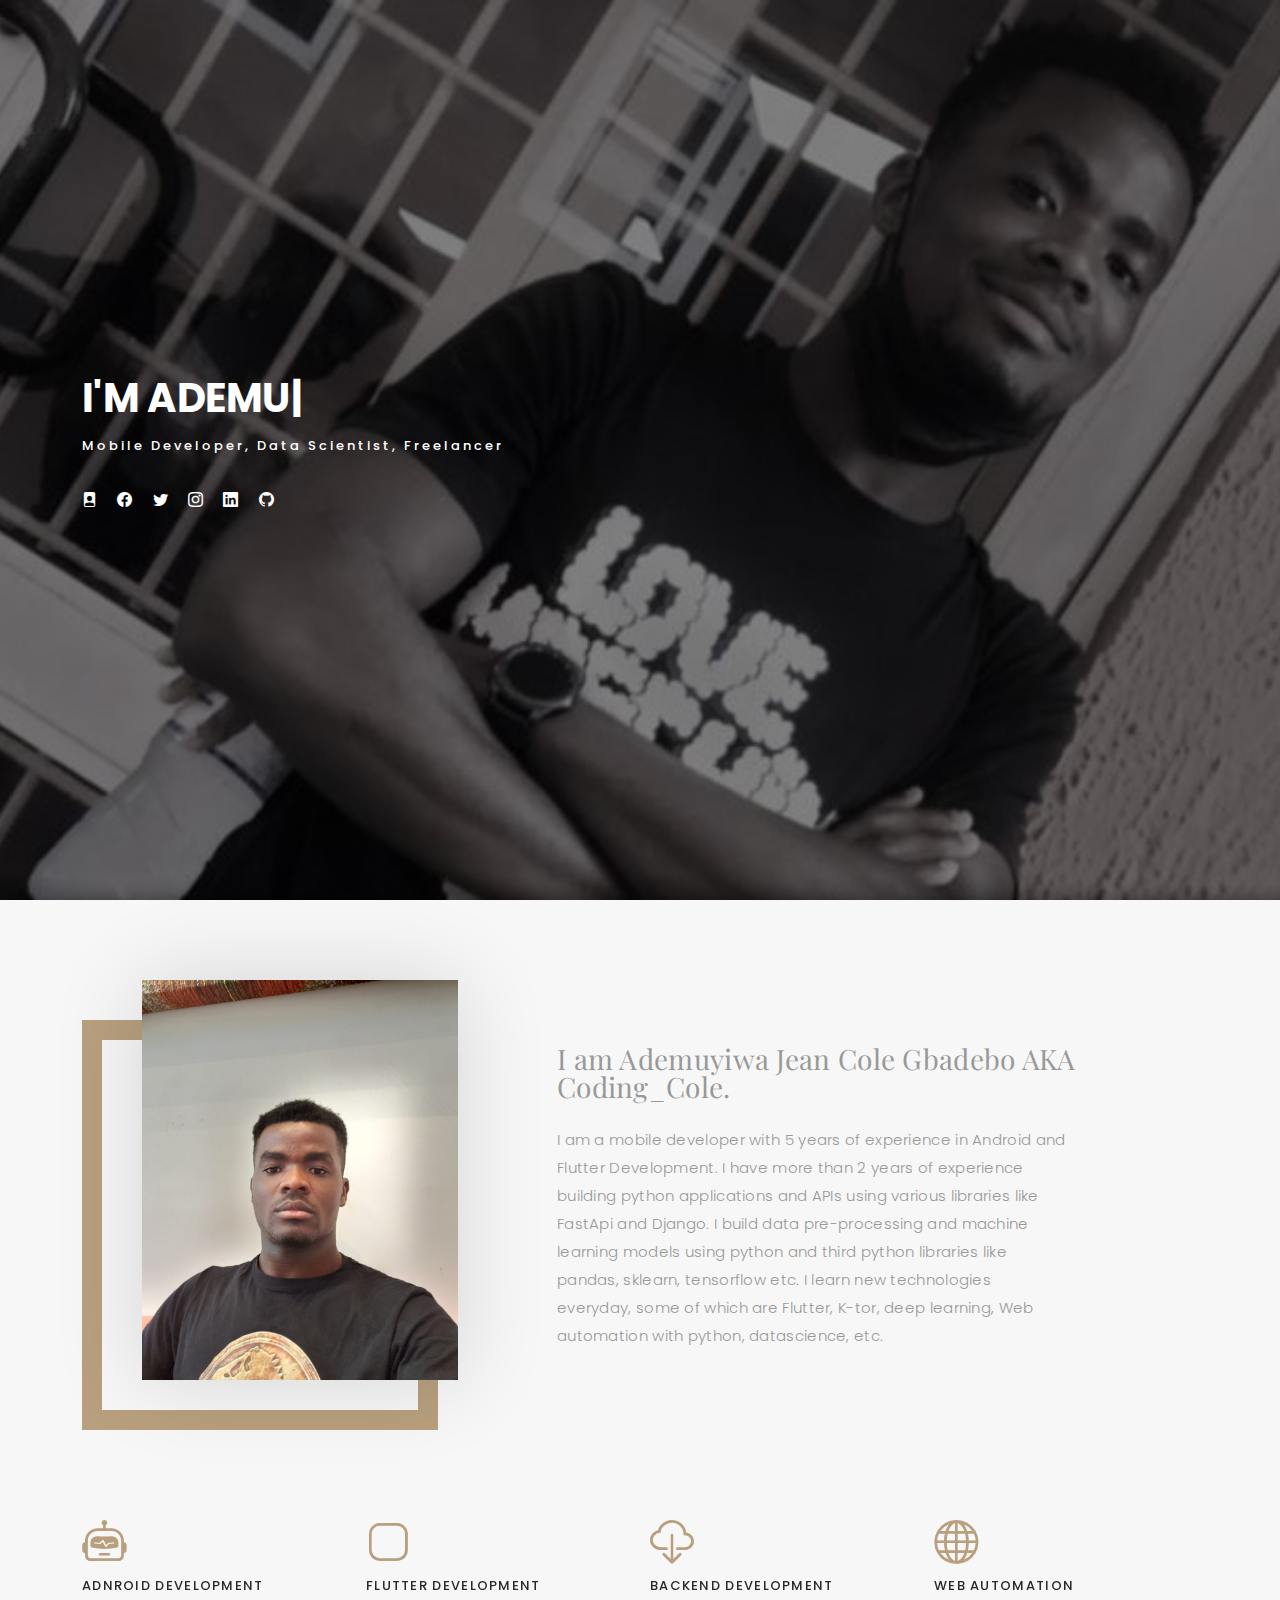
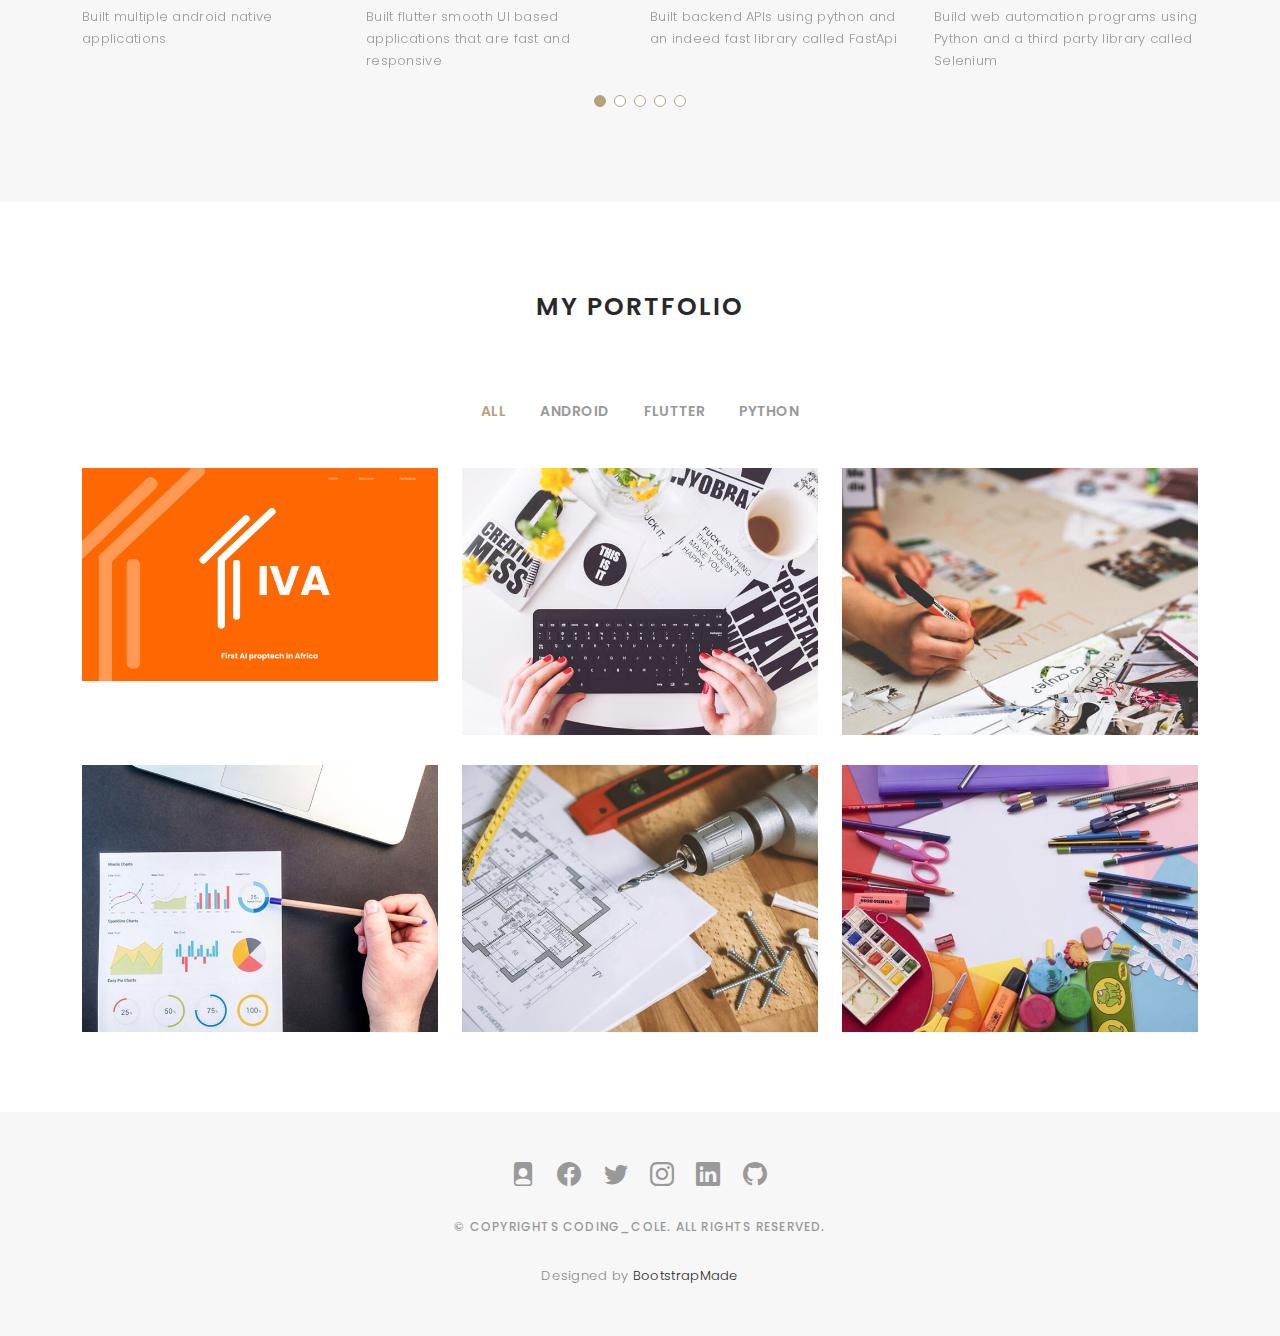
==== commit 838410a5: "update resume" ====
--- a/index.html
+++ b/index.html
@@ -67,7 +67,7 @@
 
         <ul class="list-unstyled list-social">
           <!-- Add CV icon here -->
-          <li><a href="https://docs.google.com/document/d/1I8ZoEaqsYAdAWBhy7skeD0f6ha8Yd5-92QmdIPl2pHQ/edit?usp=sharing"><i class="bi bi-file-person-fill"></i></a></li>
+          <li><a href="https://drive.google.com/file/d/1oa3v6Y5wRgMgpJejLoHm9IaiKlBWG6kM/view?usp=sharing"><i class="bi bi-file-person-fill"></i></a></li>
           <li><a href="https://web.facebook.com/profile.php?id=100067764427712"><i class="bi bi-facebook"></i></a></li>
           <li><a href="https://twitter.com/CodingCole"><i class="bi bi-twitter"></i></a></li>
           <li><a href="https://www.instagram.com/codeing_cole/"><i class="bi bi-instagram"></i></a></li>
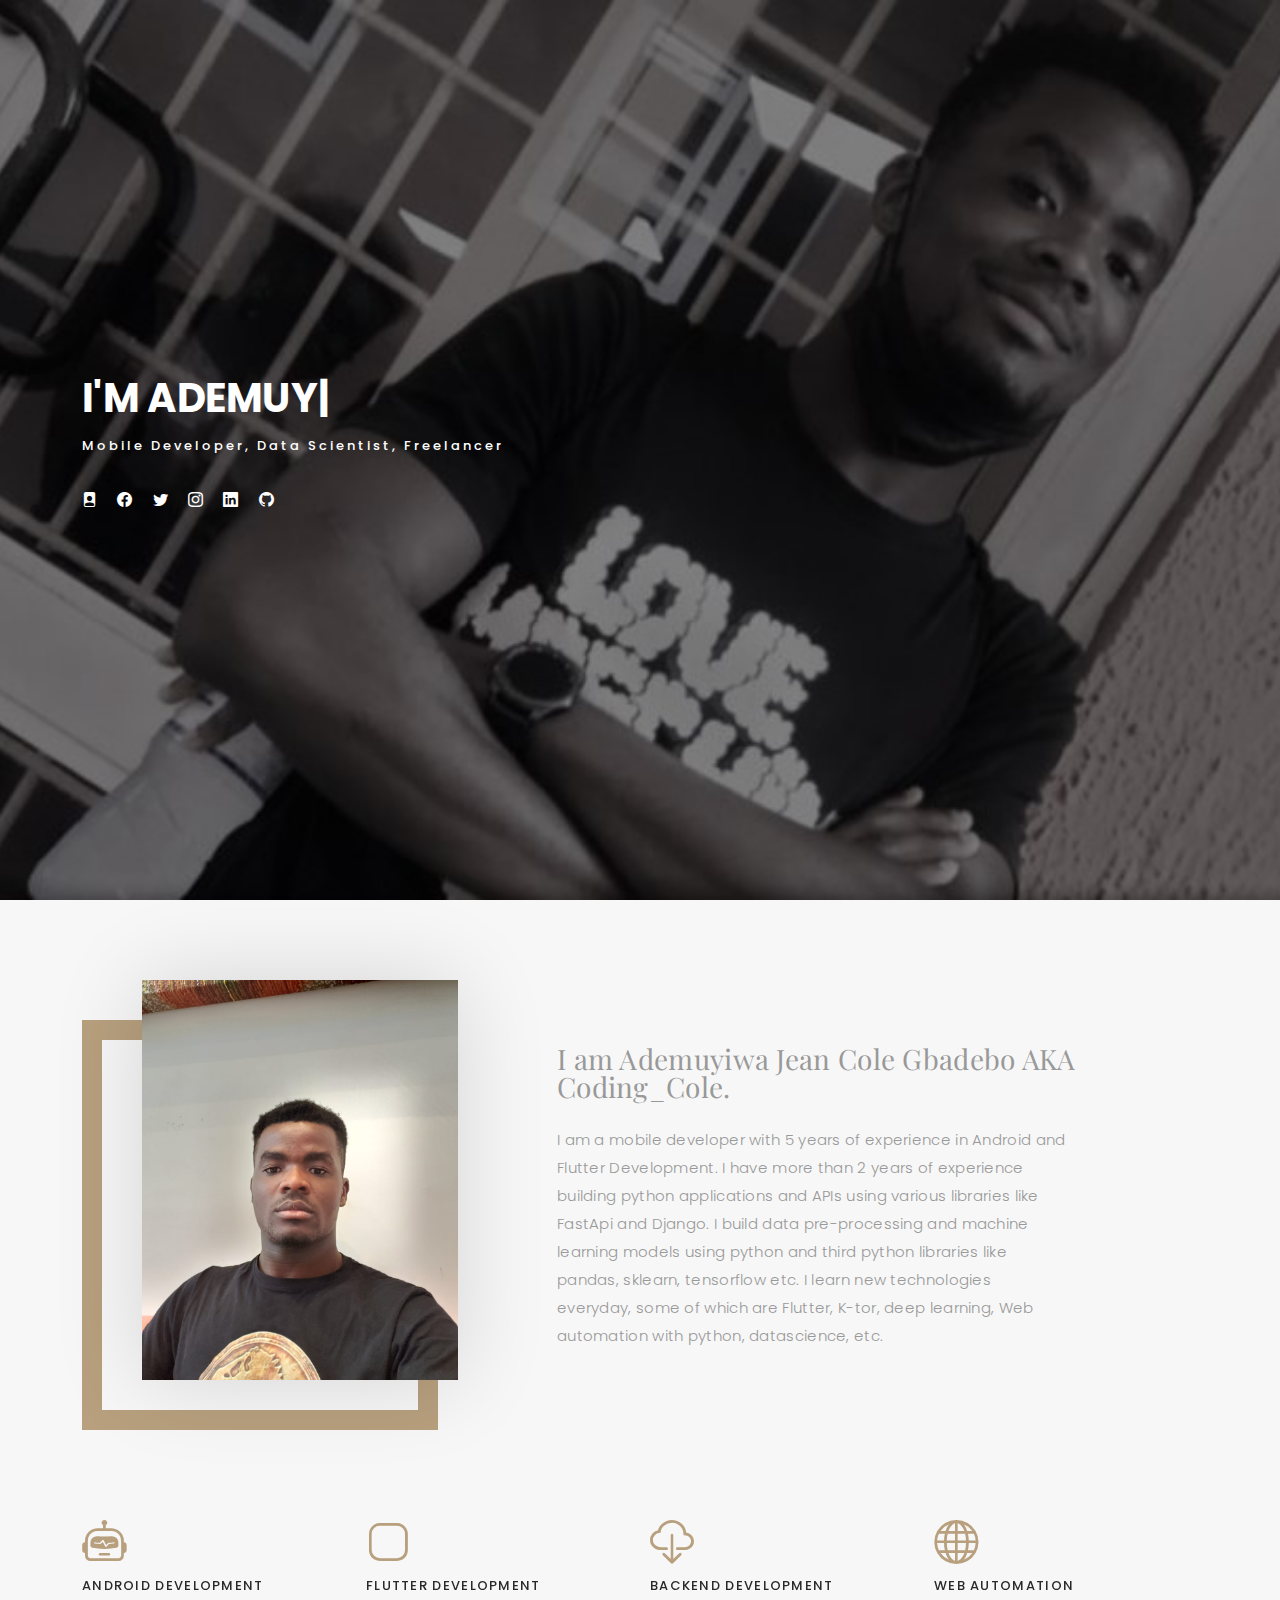
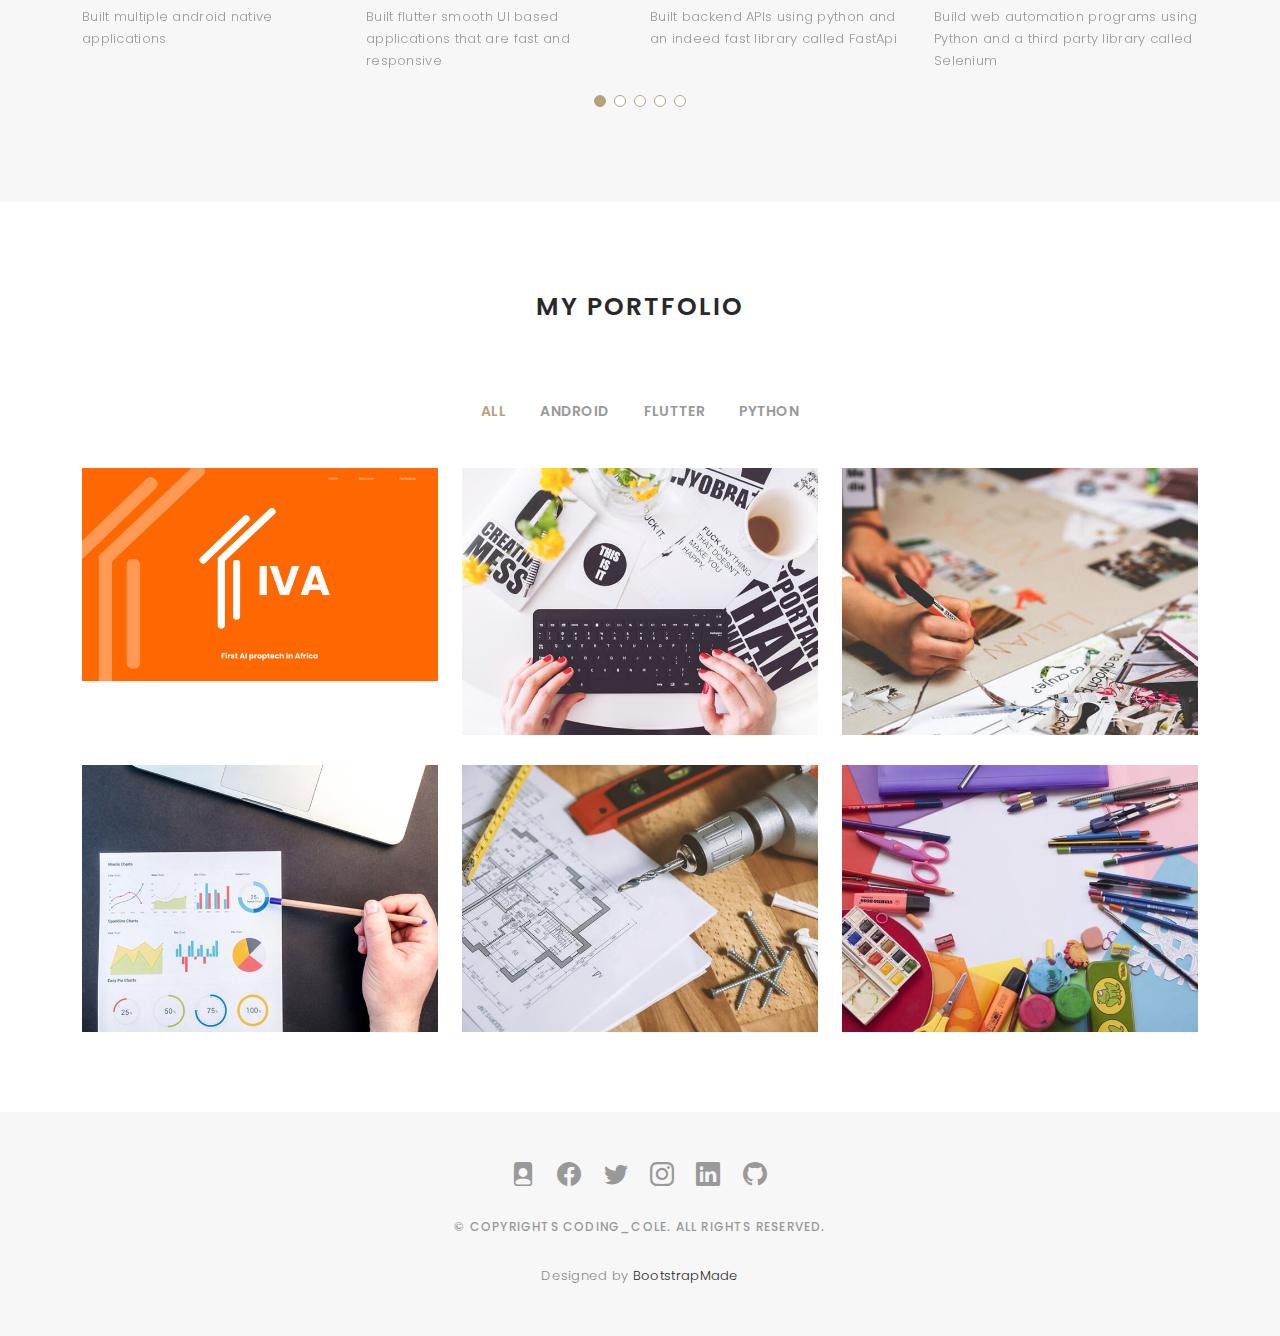
==== commit 7a1565e6: "made corrention to Android spelling" ====
--- a/index.html
+++ b/index.html
@@ -119,7 +119,7 @@
             <div class="swiper-slide">
               <div class="services-block">
                 <i class="bi bi-robot"></i>
-                <span>Adnroid Development</span>
+                <span>Android Development</span>
                 <p class="separator">Built multiple android native applications</p>
               </div>
             </div><!-- End testimonial item -->
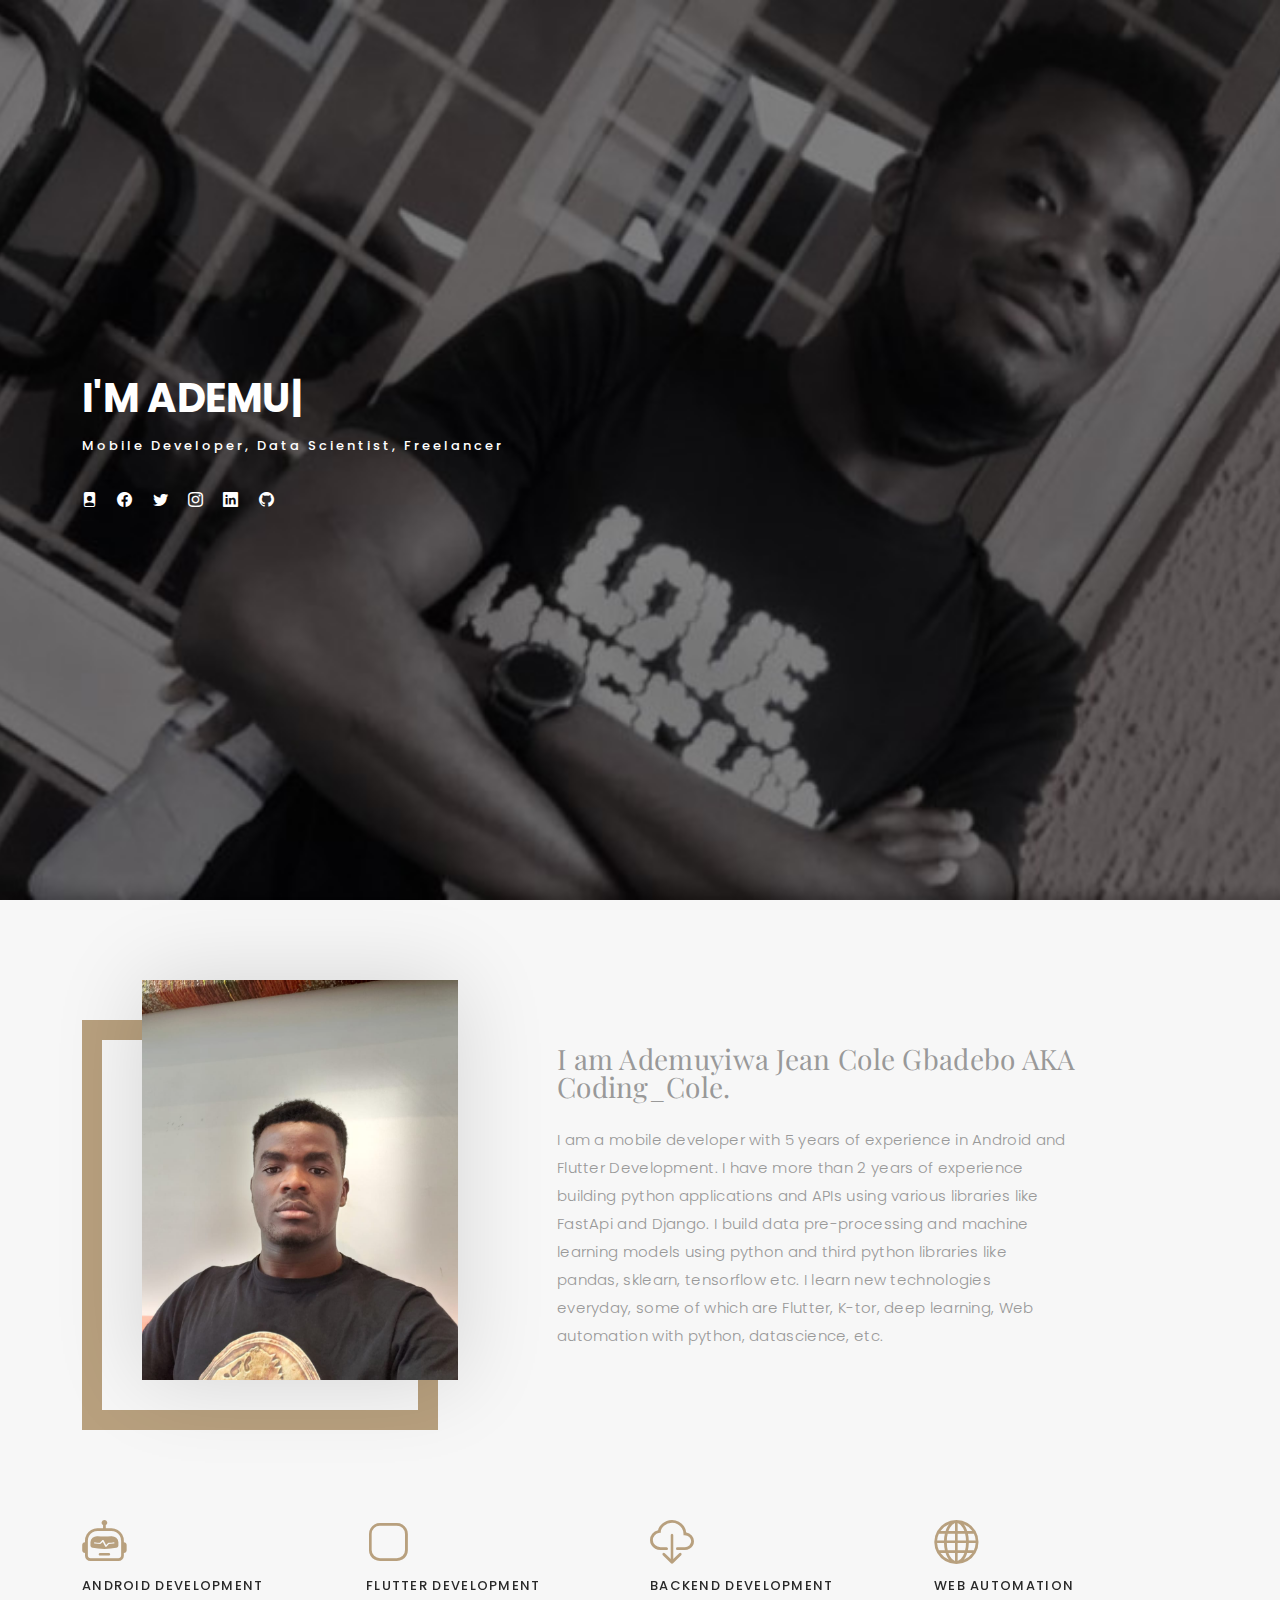
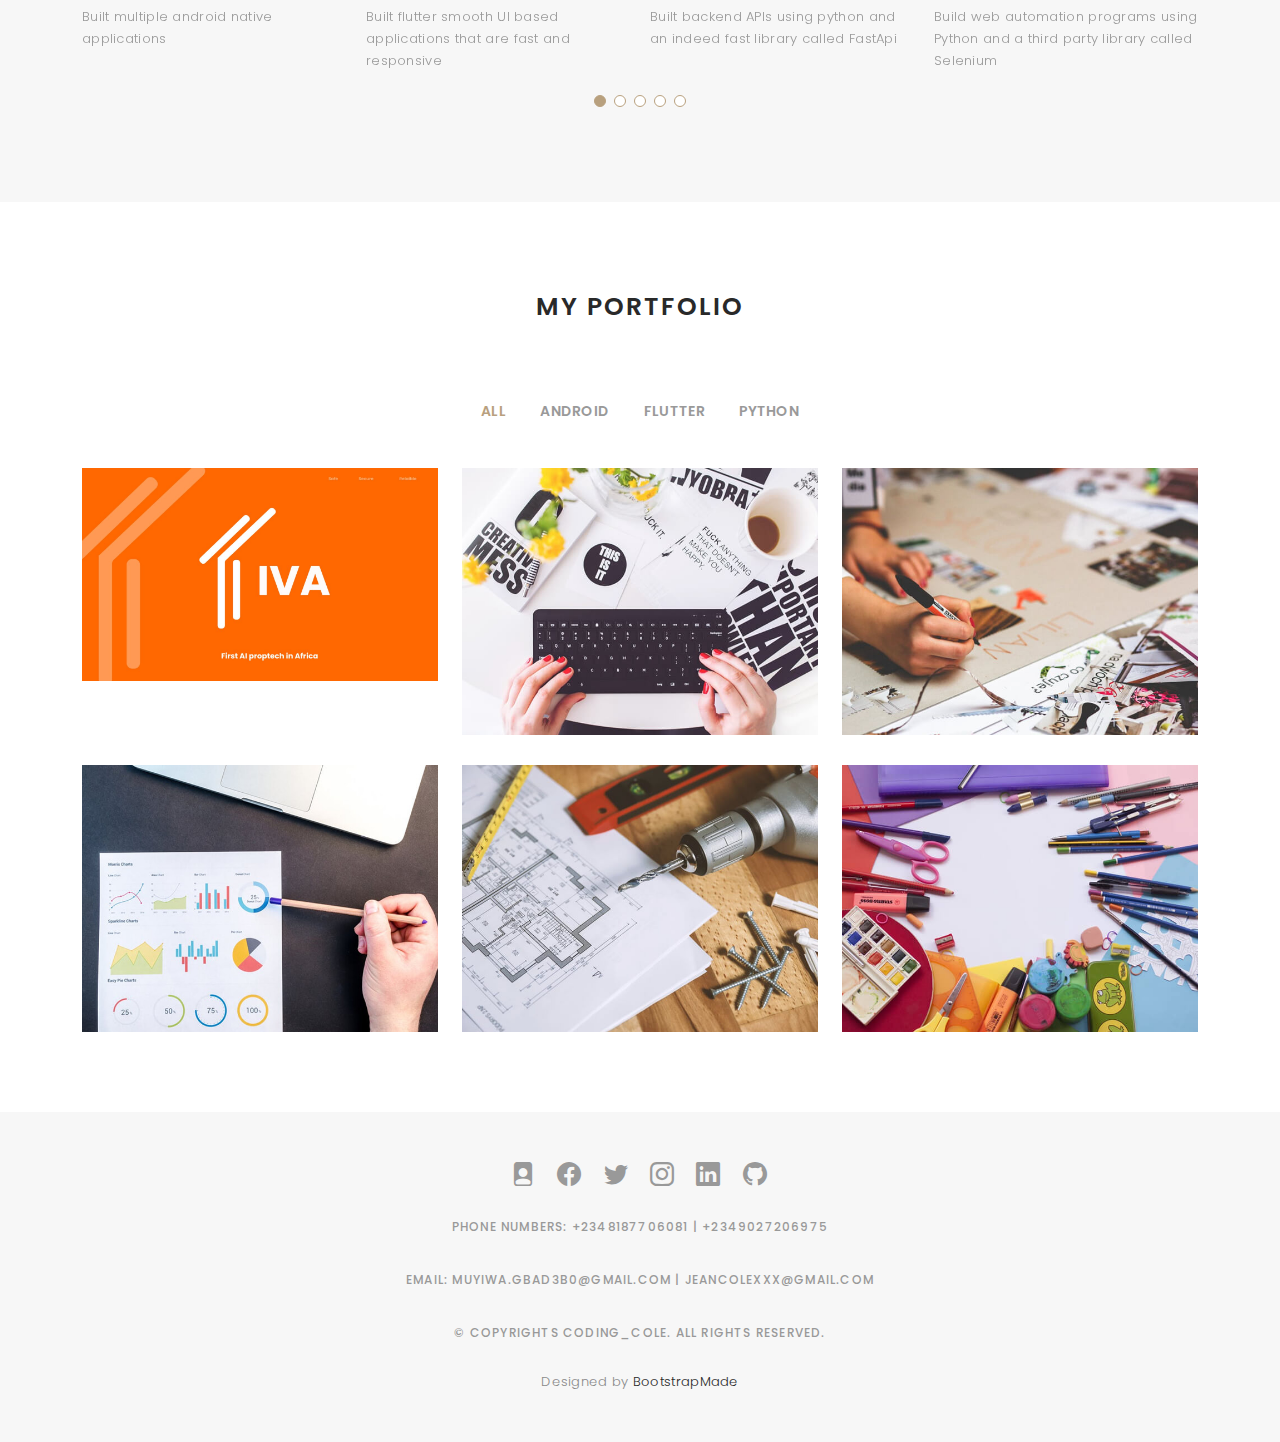
==== commit 7d3164f1: "added contact info" ====
--- a/index.html
+++ b/index.html
@@ -273,6 +273,8 @@
 
       </div>
 
+      <p>Phone numbers: +2348187706081 | +2349027206975</p>
+      <p>email: muyiwa.gbad3b0@gmail.com | jeancolexxx@gmail.com</p>
       <p>&copy; Copyrights Coding_Cole. All rights reserved.</p>
 
       <div class="credits">
